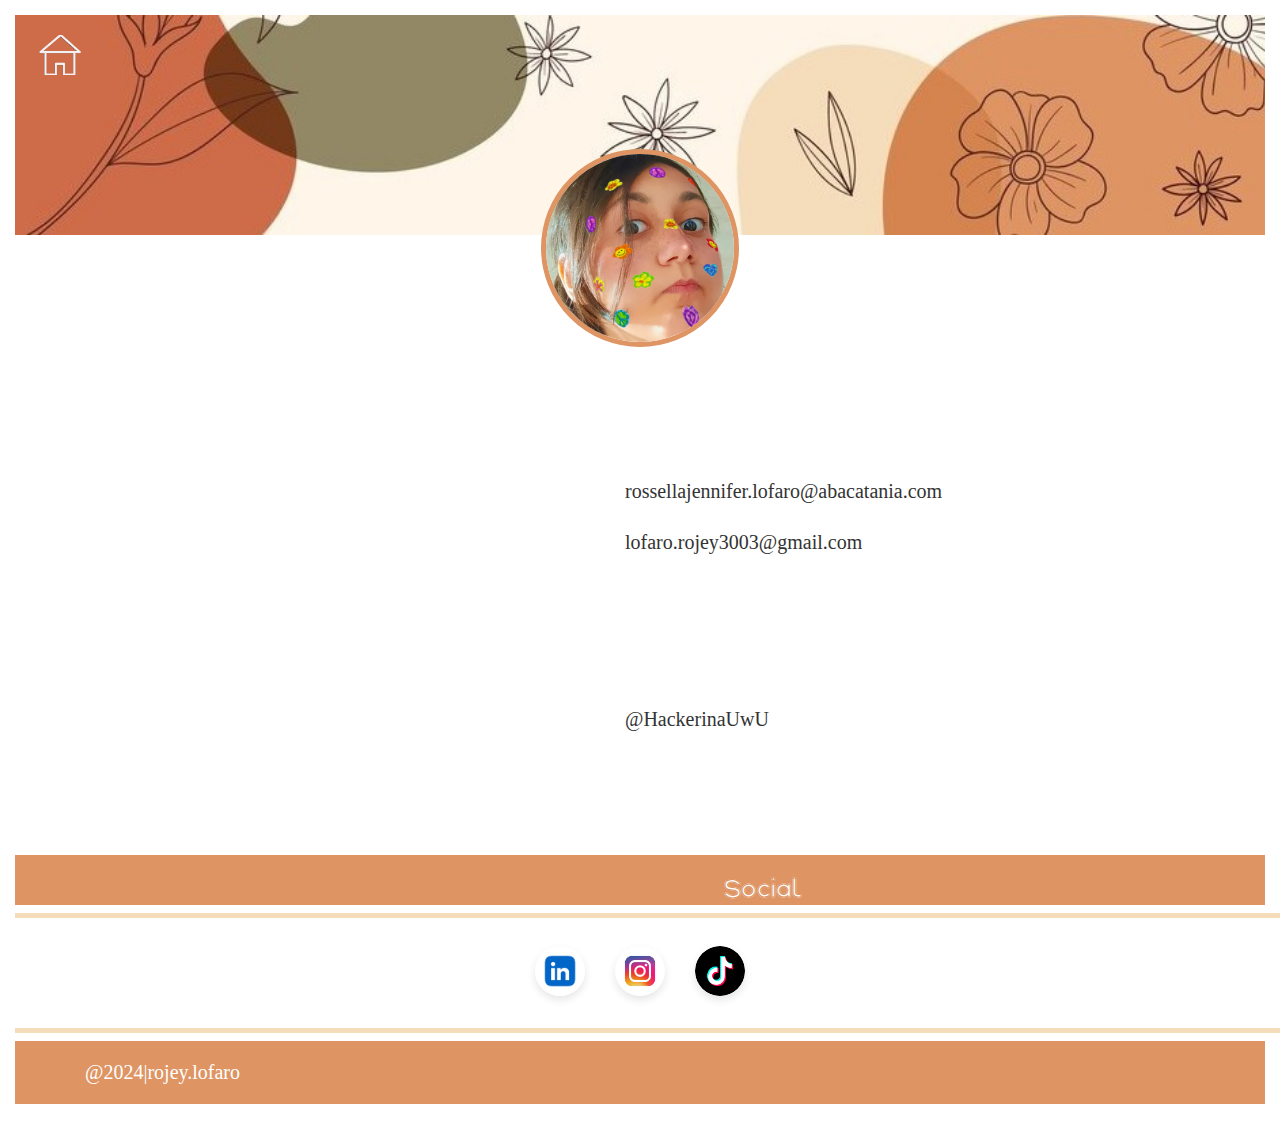
==== Contatti.html @ 5479435c "Initial commit" ====
<!DOCTYPE html>
<html lang="it">

    <head>
        <meta charset="utf-8">
        <meta name="viewpoint" content="width=device-width, initial-scale=1.0">
        <title>Contatti - R. Jennifer Lo Faro</title>
        <link rel="stylesheet" type="text/css" href="style.css">
    </head>

    <body>
        <header class="header2">
            <a href="Home.html" class="home-icon" title="Torna alla Home"><img src="img_home/Homecon.png" alt="Home"></a>
    

            <div class="contenitore-profilo-2">
                <img class="img-profilo2" src="img_home/icon2.jpg">
            </div>
        </header>
            
        <div class="contacts-container">
            <div class="icons">
                <div class="icon">
                    <img src="img_home/Email icone.png" alt="Email">
                </div>
          
           <div class="icon">
              <img src="img_home/iconegitup.png" alt="GitHub">
            </div>
        </div>
                
        <div class="divider"></div>
            <div class="info">
                <p><a href="mailto:rossellajennifer.lofaro@abacatania.com">rossellajennifer.lofaro@abacatania.com</a></p>
                <br>
                <p><a href="mailto:lofaro.rojey3003@gmail.com">lofaro.rojey3003@gmail.com</a></p>

                <br><br><br><br><br><br><br><br>
                <p><a href="https://github.com/HackerinaUwU" target="_black"> @HackerinaUwU</a></p>
            </div>
        </div>

        <h3 class="titolo-categoria3">Social</h3>
        <hr class="hr2">

        <div class="social-container">
            <a href="" target="_blank" class="social-icon"><img src="img_home/Linked.jpeg" alt="LinkedIn"></a>

            <a href="" target="_blank" class="social-icon"><img src="img_home/InstagramIcone.png" alt="Instagram"></a>
        
            <a href="" target="_blank" class="social-icon"><img src="img_home/TiktokIcone.png" alt="TikTok"></a>  
        </div>
    
        <hr class="hr2">

        <footer>
         <div class="contenitore-testo-footer2">
            <p class="testo-footer2">@2024|rojey.lofaro</p>
            </div>   
        </footer>
    </body>

</html>
---- style.css ----
@font-face {
    font-family: Roundo;
    src: url(Font/Roundo-Regular.ttf);
}

a {
    color:#DE9463;
}

body {
    margin-top: 15px;
    margin-bottom: 20px;
    margin-left: 15px;
    margin-right: 15px;
}

header {
    background-image: url(img_home/Banner2.jpg);
    background-size: cover;
    align-items: flex-end;
    height: 320px;
}

.header2 {
    background-image: url(img_home/Banner2.jpg);
    background-size: cover;
    align-items: flex-end;
    height: 220px;
}


#titolo-header {
    font-family: Roundo;
    margin: 0px;
    margin-left: 70px;
    padding: 0px;
    padding-top: 155px;
    font-size: 50px;
    color: white;
    border-color: #DE9463;
    -webkit-text-stroke: 0.3px #DE9463;
}

.contenitore-profilo {
    display: flex;
    flex-direction: row;
}

.contenitore-profilo-2 {
    display: flex;
    flex-direction: column;
}

.img-profilo {
    height: 350px;
    border-radius: 200px;
    margin-top: -150px;
    margin-bottom: 10px;
    margin-left: 70px;
    border: 10px solid #DE9463;
}

h1 {
    font-size: 100px;
    margin: 0;
    margin-left: 70px;
    margin-top: -120px;
    font-style: italic;
    -webkit-text-stroke-width: 3px;
    -webkit-text-stroke-color: #DE9463;
    -webkit-text-fill-color: white;
}


h2 {
    font-size: 50px;
    margin-top: 0px;
    margin-bottom: 0px;
    margin-left: 275px;
    -webkit-text-stroke-width: 1.5px;
    -webkit-text-stroke-color: #DE9463;
    -webkit-text-fill-color: white;
}

h3 {
    font-family: Roundo;
    margin: 20px;
    margin-top: 0px;
    margin-bottom: 96px;
    font-size: 40px;
    color: white;
    border-color: #DE9463;
    -webkit-text-stroke: 0.2px #DE9463;
}


#separatore {
    height: 5px;
    background-color: #F5DDBB;
    width: 1750px;
    border: 0px;
    margin-top: 40px;
}

hr {
    height: 5px;
    background-color: #F5DDBB;
    width: 2202px;
    border: 0px;
}

.hr2 {
    height: 5px;
    background-color: #F5DDBB;
    width: 1400px;
    border: 0px;
}

.titolo-categoria {
    background-color: #DE9463;
    font-size: 35px;
    color: white;
    padding-left: 70px;
    padding-top: 5px;
    padding-bottom: 5px;
    margin: 0;
}

.titolo-categoria2 {
    background-color: #DE9463;
    font-size: 25px;
    color: white;
    padding-left: 20px;
    padding-top: 0.5px;
    padding-bottom: 0.5px;
    margin: 0;
}

p {
    margin-left: 70px;
    margin-right: 70px;
    font-size: 30px;
}

.contenitore-elenco {
    margin-left: 70px;
    margin-right: 70px;
}

.lista-epuntato {
    font-size: 30px;
    line-height: 2;
    display: grid;
    grid-template-columns: 1fr 1fr;
}

.contenitore-categorie {
    display: flex;
    justify-content: center;
}

.contenitore-img {
    display: flex;
    flex-direction: column;
    justify-content: center;
    align-items: center;
}

.img-categoria {
    width: 400px;
    margin: 170px;
    margin-top: 96px;
    margin-bottom: 60px;
    border: 6px solid #F5DDBB;
    border-radius: 10px;
}


.contenitore-testo-footer {
    display: grid;
    grid-template-columns: 1fr 1fr;
    column-gap: 1490px;
    background-color: #DE9463;
}

.testo-footer {
    color: white;
}

.contenitore-testo-footer2 {
    display: grid;
    grid-template-columns: 1fr 1fr;
    column-gap: 890px;
    background-color: #DE9463;
    
}

.testo-footer2 {
    color: white;
    font-size: 20px;
}

/* ------------------------------------------------------------------ css specifico x p. 1 "Come Fiori" ------------------------------------------------------- */

/* Contenitore del pulsante */
.button-container {
    text-align: center;
}

/* Stile del pulsante */
.download-button {
    display: inline-flex;
    align-items: center;
    justify-content: center;
    gap: 10px;
    text-decoration: none;
    font-size: 16px;
    font-weight: bold;
    color: white;
    background-color: #DE9463; /* Colore arancione del pulsante */
    padding: 15px 30px;
    border-radius: 30px;
    box-shadow: 0 4px 6px rgba(0, 0, 0, 0.2); /* Effetto ombra */
    transition: transform 0.3s, box-shadow 0.3s;
}

/* Hover effetto */
.download-button:hover {
    transform: translateY(-3px);
    box-shadow: 0 8px 12px rgba(0, 0, 0, 0.3);
}

/* Icona del pulsante */
.download-button .icon {
    font-size: 20px;
}

.centraledesc {
    text-align: center;
}

/* ------------------------------------------------------------------ css specifico x p. 2 DD ------------------------------------------------------- */

.works {
    padding: 20px;
    text-align: center;
    background-color: #fff;
}

.gallery {
    display: grid;
    grid-template-columns: repeat(3, 1fr); /* 3 colonne */
    grid-template-rows: repeat(2, auto); /* 2 righe */
    gap: 45px; /* Spaziatura tra gli elementi */
    padding: 0 00px;
    justify-content: center;
    align-items: center;
}

.work-item img {
    width: 50%;
    height: auto;
    margin: 20px;
    border-radius: 15px;
    box-shadow: 0 4px 8px rgba(0, 0, 0, 0.1);
    transition: transform 0.3s;
}

.work-item img:hover { /* animazione passaggio cursore */
    transform: scale(1.05);
}


.container {
    display: flex;
    max-width: 1200px;
    width: 90%;
    background-color: #fff;
   /* border: 1px solid #ddd;
    border-radius: 8px;
    overflow: hidden;
    box-shadow: 0 4px 6px rgba(0, 0, 0, 0.1);*/
}

/* Sezione immagine */
.image img {
    width: 100%;
    height: auto;
    max-width: 700px;
    object-fit: cover;
    margin-top: 10px;
}

.text {
    padding: 60px;
    display: flex; 
    flex-direction: column;
    justify-content: center;
}

.text p {
    font-size: 15px;
    color: #555;
    line-height: 1.6;
}

/* Stile responsive */
@media (max-width: 768px) {
    .container {
        flex-direction: column;
        text-align: center;
    }

    .image img {
        max-width: 100%;
    }
}



/* ------------------------------------------------------------------ Contatti Pagina------------------------------------------------------- */

.home-icon {
    display: inline-block;
    width: 50px; 
    height: 40px;
    margin-top: 20px;
    margin-left: 20px;
}

.home-icon img {
    width: 100%;
    height: 100%;
    object-fit: cover; 
    transition: transform 0.3s; 
}

.home-icon img:hover {
    transform: scale(1.1); 
}

.img-profilo2 {
    width: 15%;
    height: auto;
    border-radius: 200px;
    margin: auto;
    margin-top: 70px;
    border: 5px solid #DE9463;
}

.contacts-container {
    display: flex;
    align-items: center;
    gap: 20px; /*Spazio tra le icone, divisore e contatti*/
    margin-top: 30px;
    margin-bottom: -100px;
    margin-left: 400px;
    margin-right: 300px;
    padding: 170px;
}

/* Colonna delle icone */
.icons {
    display: flex;
    flex-direction: column;
    gap: 180px;
}

.icon img {
    width: 45%;

}

/* Linea verticale divisoria */
.divider {
    width: 55px;
    background-color: #DE9463;
    height: 350px;
}

.titolo-categoria3 {
    background-color: #DE9463;
    font-size: 25px;
    color: white;
    padding-left: 710px;
    padding-top: 20px;
    padding-bottom: 0.5px;
    margin: auto;
}

/* Colonna delle informazioni */
.info p {
    margin: 0 0 10px;
    font-size: 20px;
    color: #333;
}

.info a {
    text-decoration: none;
    color: #333;
    transition: color 0.3s;
} 

.social-container {
    display: flex;
    gap: 30px; 
    align-items: center;
    justify-content: center;
    padding: 20px;
}

/* Icone social */
.social-icon img {
    width: 50px; 
    height: 50px;
    border-radius: 50%; 
    box-shadow: 0 4px 8px rgba(0, 0, 0, 0.1); 
    transition: transform 0.3s;
}

.social-icon img:hover {
    transform: scale(1.1); 
}

.info a:hover {
    color: #DE9463;
}
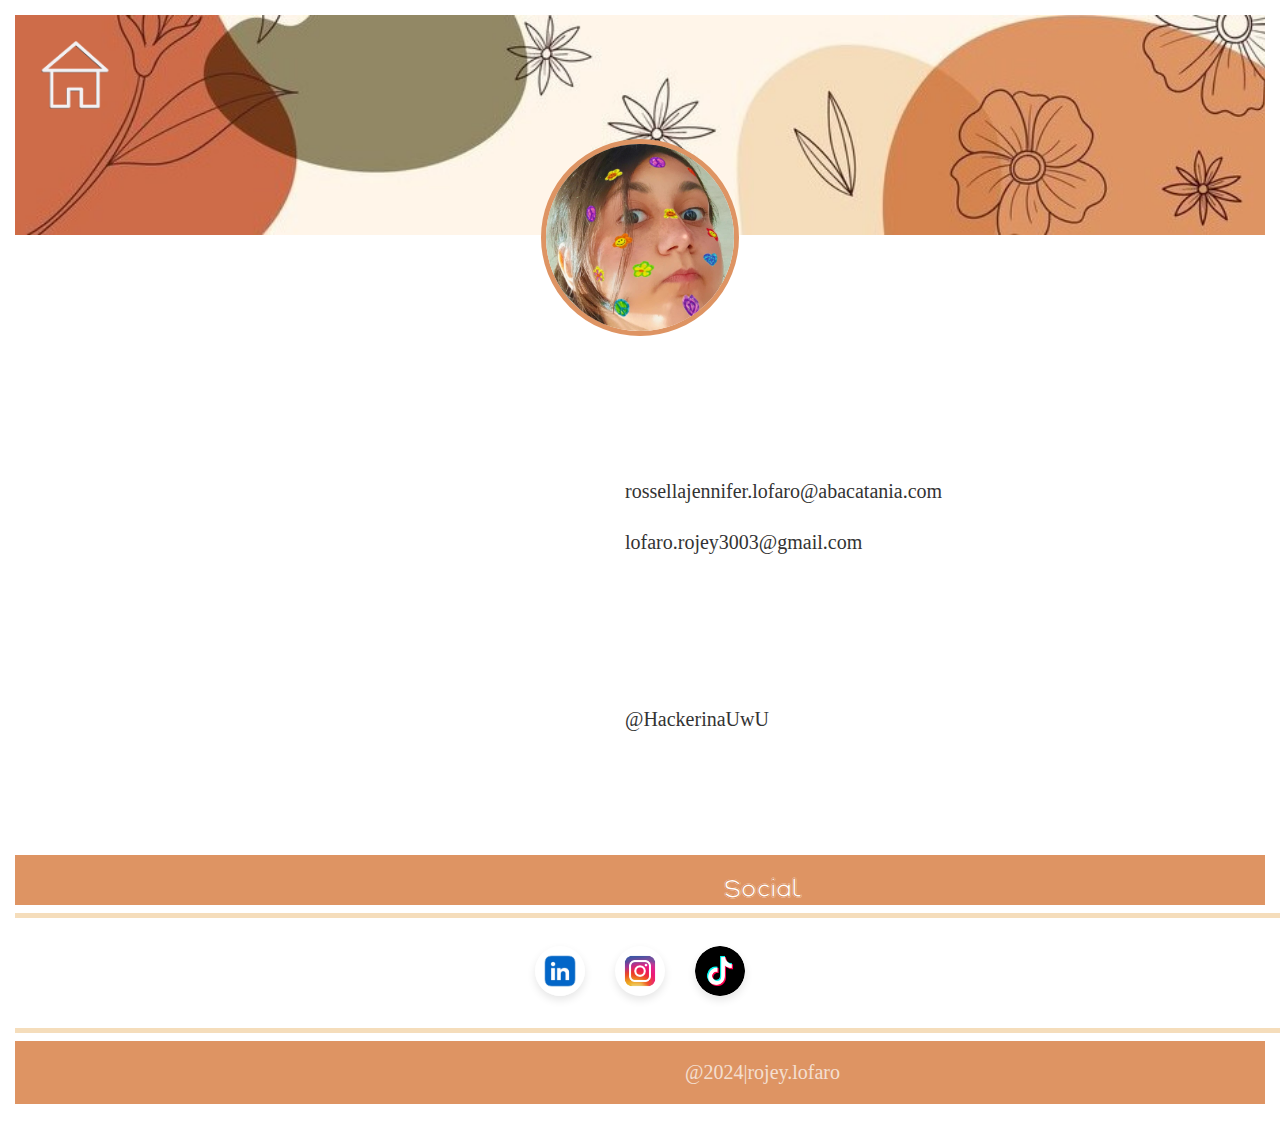
==== commit cfbbaa5a: "Aggiornamento html e css" ====
--- a/Contatti.html
+++ b/Contatti.html
@@ -9,8 +9,8 @@
     </head>
 
     <body>
-        <header class="header2">
-            <a href="Home.html" class="home-icon" title="Torna alla Home"><img src="img_home/Homecon.png" alt="Home"></a>
+        <header>
+            <a href="index.html" class="home-icon" title="Torna alla Home"><img src="img_home/Homecon.png" alt="Home"></a>
     
 
             <div class="contenitore-profilo-2">
@@ -41,7 +41,7 @@
         </div>
 
         <h3 class="titolo-categoria3">Social</h3>
-        <hr class="hr2">
+        <hr>
 
         <div class="social-container">
             <a href="" target="_blank" class="social-icon"><img src="img_home/Linked.jpeg" alt="LinkedIn"></a>
@@ -51,11 +51,11 @@
             <a href="" target="_blank" class="social-icon"><img src="img_home/TiktokIcone.png" alt="TikTok"></a>  
         </div>
     
-        <hr class="hr2">
+        <hr>
 
         <footer>
-         <div class="contenitore-testo-footer2">
-            <p class="testo-footer2">@2024|rojey.lofaro</p>
+         <div class="contenitore-testo-footer">
+            <p class="testo-footer, rojey">@2024|rojey.lofaro</p>
             </div>   
         </footer>
     </body>
--- a/style.css
+++ b/style.css
@@ -18,24 +18,15 @@
     background-image: url(img_home/Banner2.jpg);
     background-size: cover;
     align-items: flex-end;
-    height: 320px;
-}
-
-.header2 {
-    background-image: url(img_home/Banner2.jpg);
-    background-size: cover;
-    align-items: flex-end;
-    height: 220px;
+    height: 220px; 
 }
 
 
 #titolo-header {
     font-family: Roundo;
-    margin: 0px;
     margin-left: 70px;
-    padding: 0px;
-    padding-top: 155px;
-    font-size: 50px;
+    padding-top: 120px;
+    font-size: 25px;
     color: white;
     border-color: #DE9463;
     -webkit-text-stroke: 0.3px #DE9463;
@@ -44,6 +35,7 @@
 .contenitore-profilo {
     display: flex;
     flex-direction: row;
+    margin-top: 60px;
 }
 
 .contenitore-profilo-2 {
@@ -52,21 +44,21 @@
 }
 
 .img-profilo {
-    height: 350px;
+    height: 250px;
     border-radius: 200px;
     margin-top: -150px;
     margin-bottom: 10px;
-    margin-left: 70px;
-    border: 10px solid #DE9463;
+    margin-left: 35px;
+    border: 5px solid #DE9463;
 }
 
 h1 {
-    font-size: 100px;
+    font-size: 50px;
     margin: 0;
     margin-left: 70px;
-    margin-top: -120px;
+    margin-top: -70px;
     font-style: italic;
-    -webkit-text-stroke-width: 3px;
+    -webkit-text-stroke-width: 1px;
     -webkit-text-stroke-color: #DE9463;
     -webkit-text-fill-color: white;
 }
@@ -93,40 +85,32 @@
     -webkit-text-stroke: 0.2px #DE9463;
 }
 
+#sp2 {
+    font-family: Roundo;
+    margin-left: 70px;
+    padding-top: 160px;
+    font-size: 40px;
+    color: white;
+    border-color: #DE9463;
+    -webkit-text-stroke: 0.3px #DE9463;
+}
+
 
 #separatore {
     height: 5px;
     background-color: #F5DDBB;
-    width: 1750px;
+    width: 1130px;
     border: 0px;
-    margin-top: 40px;
 }
 
 hr {
     height: 5px;
     background-color: #F5DDBB;
-    width: 2202px;
+    width: 1450px;
     border: 0px;
 }
 
-.hr2 {
-    height: 5px;
-    background-color: #F5DDBB;
-    width: 1400px;
-    border: 0px;
-}
-
 .titolo-categoria {
-    background-color: #DE9463;
-    font-size: 35px;
-    color: white;
-    padding-left: 70px;
-    padding-top: 5px;
-    padding-bottom: 5px;
-    margin: 0;
-}
-
-.titolo-categoria2 {
     background-color: #DE9463;
     font-size: 25px;
     color: white;
@@ -139,7 +123,7 @@
 p {
     margin-left: 70px;
     margin-right: 70px;
-    font-size: 30px;
+    font-size: 20px;
 }
 
 .contenitore-elenco {
@@ -148,7 +132,7 @@
 }
 
 .lista-epuntato {
-    font-size: 30px;
+    font-size: 20px;
     line-height: 2;
     display: grid;
     grid-template-columns: 1fr 1fr;
@@ -167,8 +151,8 @@
 }
 
 .img-categoria {
-    width: 400px;
-    margin: 170px;
+    width: 270px;
+    margin: 90px;
     margin-top: 96px;
     margin-bottom: 60px;
     border: 6px solid #F5DDBB;
@@ -179,32 +163,40 @@
 .contenitore-testo-footer {
     display: grid;
     grid-template-columns: 1fr 1fr;
-    column-gap: 1490px;
-    background-color: #DE9463;
-}
-
-.testo-footer {
-    color: white;
-}
-
-.contenitore-testo-footer2 {
-    display: grid;
-    grid-template-columns: 1fr 1fr;
     column-gap: 890px;
     background-color: #DE9463;
-    
-}
-
-.testo-footer2 {
+}
+
+.testo-footer {
     color: white;
     font-size: 20px;
 }
 
+.rojey {
+    margin-left: 670px;
+    color: white;
+    opacity: 70%;
+}
+
+
 /* ------------------------------------------------------------------ css specifico x p. 1 "Come Fiori" ------------------------------------------------------- */
+
+.text2 {
+    display: grid; 
+    grid-template-columns: 500px 1200px;
+}
+.text2 p {
+    margin-left: 300px;
+}
+
+.sp { /* spazio */
+    margin-top: 100px;
+}
 
 /* Contenitore del pulsante */
 .button-container {
     text-align: center;
+    margin-left: 190px;
 }
 
 /* Stile del pulsante */
@@ -236,7 +228,12 @@
 }
 
 .centraledesc {
+    padding-right: 40px;
     text-align: center;
+}
+
+#h2 {
+    margin-left: 540px;
 }
 
 /* ------------------------------------------------------------------ css specifico x p. 2 DD ------------------------------------------------------- */
@@ -276,10 +273,6 @@
     max-width: 1200px;
     width: 90%;
     background-color: #fff;
-   /* border: 1px solid #ddd;
-    border-radius: 8px;
-    overflow: hidden;
-    box-shadow: 0 4px 6px rgba(0, 0, 0, 0.1);*/
 }
 
 /* Sezione immagine */
@@ -292,15 +285,13 @@
 }
 
 .text {
-    padding: 60px;
     display: flex; 
     flex-direction: column;
     justify-content: center;
 }
 
 .text p {
-    font-size: 15px;
-    color: #555;
+    font-size: 17px;
     line-height: 1.6;
 }
 
@@ -322,15 +313,13 @@
 
 .home-icon {
     display: inline-block;
-    width: 50px; 
-    height: 40px;
+    width: 80px;
     margin-top: 20px;
     margin-left: 20px;
 }
 
 .home-icon img {
     width: 100%;
-    height: 100%;
     object-fit: cover; 
     transition: transform 0.3s; 
 }
@@ -344,7 +333,7 @@
     height: auto;
     border-radius: 200px;
     margin: auto;
-    margin-top: 70px;
+    margin-top: 20px;
     border: 5px solid #DE9463;
 }
 
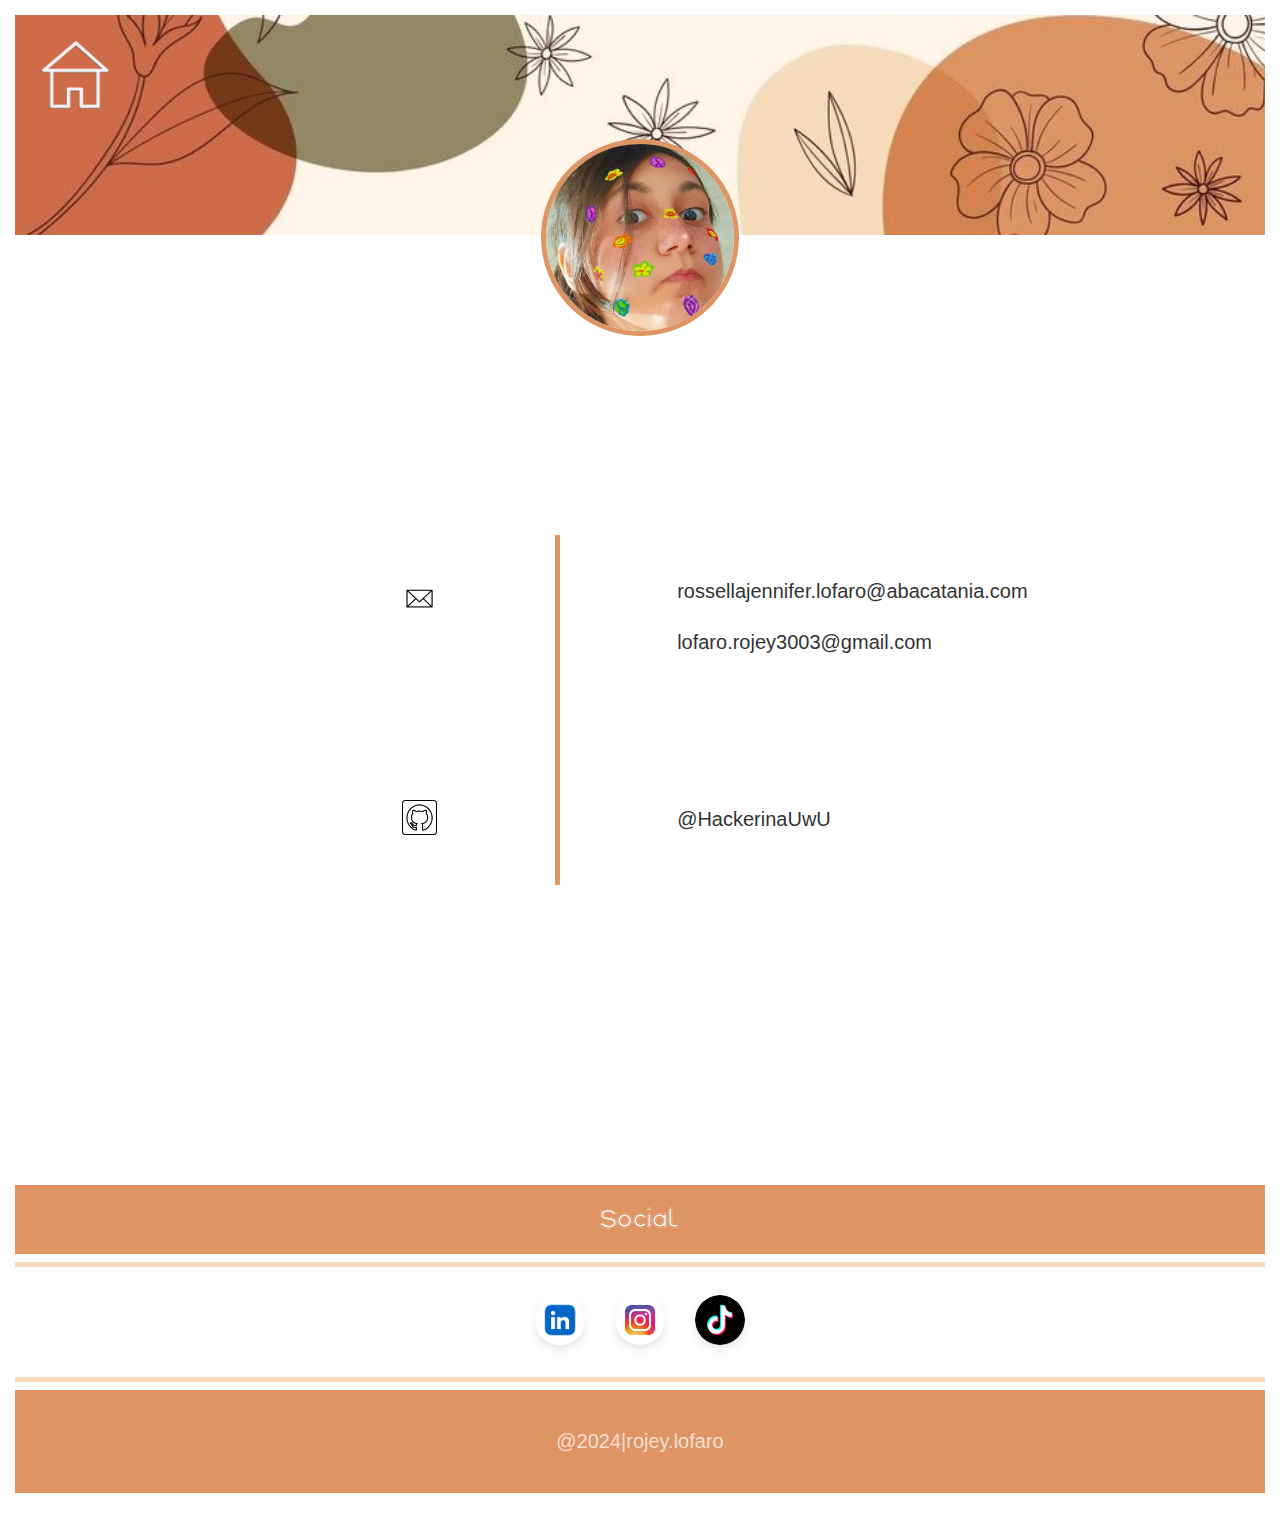
==== commit 0eeb2ae9: "Aggiornamento 17/02/2025" ====
--- a/Contatti.html
+++ b/Contatti.html
@@ -13,7 +13,7 @@
             <a href="index.html" class="home-icon" title="Torna alla Home"><img src="img_home/Homecon.png" alt="Home"></a>
     
 
-            <div class="contenitore-profilo-2">
+            <div>
                 <img class="img-profilo2" src="img_home/icon2.jpg">
             </div>
         </header>
@@ -44,18 +44,18 @@
         <hr>
 
         <div class="social-container">
-            <a href="" target="_blank" class="social-icon"><img src="img_home/Linked.jpeg" alt="LinkedIn"></a>
+            <a href="https://www.linkedin.com/in/jenna-ink-157743301/" target="_blank" class="social-icon"><img src="img_home/Linked.jpeg" alt="LinkedIn"></a>
 
-            <a href="" target="_blank" class="social-icon"><img src="img_home/InstagramIcone.png" alt="Instagram"></a>
+            <a href="https://www.instagram.com/j3nnauwu.jpg?igsh=MW1wc255OXJtdHh3YQ==" target="_blank" class="social-icon"><img src="img_home/InstagramIcone.png" alt="Instagram"></a>
         
-            <a href="" target="_blank" class="social-icon"><img src="img_home/TiktokIcone.png" alt="TikTok"></a>  
+            <a href="https://www.tiktok.com/@j3nnauwu?_t=ZN-8tc0SsAXCbO&_r=1" target="_blank" class="social-icon"><img src="img_home/TiktokIcone.png" alt="TikTok"></a>  
         </div>
     
         <hr>
 
         <footer>
-         <div class="contenitore-testo-footer">
-            <p class="testo-footer, rojey">@2024|rojey.lofaro</p>
+         <div id="footercontatti">
+            <p class="rojey">@2024|rojey.lofaro</p>
             </div>   
         </footer>
     </body>
--- a/style.css
+++ b/style.css
@@ -18,7 +18,7 @@
     background-image: url(img_home/Banner2.jpg);
     background-size: cover;
     align-items: flex-end;
-    height: 220px; 
+    height: 220px;
 }
 
 
@@ -32,19 +32,22 @@
     -webkit-text-stroke: 0.3px #DE9463;
 }
 
-.contenitore-profilo {
-    display: flex;
+.contenitore-bio {
+    display: block;
     flex-direction: row;
     margin-top: 60px;
-}
-
-.contenitore-profilo-2 {
-    display: flex;
-    flex-direction: column;
+    margin-right: 40%;
+}
+
+.contenitore-profilo {
+    display: flex;
+    justify-content: right;
+    margin-right: 70px;
 }
 
 .img-profilo {
-    height: 250px;
+    display: flex;
+    width: 250px;
     border-radius: 200px;
     margin-top: -150px;
     margin-bottom: 10px;
@@ -95,18 +98,10 @@
     -webkit-text-stroke: 0.3px #DE9463;
 }
 
-
-#separatore {
-    height: 5px;
-    background-color: #F5DDBB;
-    width: 1130px;
-    border: 0px;
-}
-
 hr {
     height: 5px;
     background-color: #F5DDBB;
-    width: 1450px;
+    width: auto;
     border: 0px;
 }
 
@@ -121,9 +116,15 @@
 }
 
 p {
-    margin-left: 70px;
+    font-family: Verdana, Geneva, Tahoma, sans-serif;
+    font-size: 15px;
+}
+
+.p-bio {
+    
+    margin-left: 20px;
     margin-right: 70px;
-    font-size: 20px;
+    margin-bottom: 50px;
 }
 
 .contenitore-elenco {
@@ -132,7 +133,8 @@
 }
 
 .lista-epuntato {
-    font-size: 20px;
+    font-family: Verdana, Geneva, Tahoma, sans-serif;
+    font-size: 15px;
     line-height: 2;
     display: grid;
     grid-template-columns: 1fr 1fr;
@@ -140,7 +142,10 @@
 
 .contenitore-categorie {
     display: flex;
-    justify-content: center;
+    justify-content: space-around;
+    gap: 20px;
+    flex-wrap: wrap;
+    margin: 20px;
 }
 
 .contenitore-img {
@@ -161,21 +166,38 @@
 
 
 .contenitore-testo-footer {
-    display: grid;
-    grid-template-columns: 1fr 1fr;
-    column-gap: 890px;
+    display: flex;
+    justify-content: space-between; /* Distribuisce gli elementi */
+    align-items: center; /* Centra verticalmente */
     background-color: #DE9463;
-}
-
-.testo-footer {
-    color: white;
+    padding: 20px 20px; /* Spazio interno */
+}
+
+footer a {
+    color:#fff;
     font-size: 20px;
+    
+    
+}
+
+footer p{
+    color: white;
+    font-size: 20px;
+
+
+}
+
+#footercontatti {
+    align-items: center; /* Centra verticalmente */
+    background-color: #DE9463;
+    padding: 20px 20px; 
 }
 
 .rojey {
-    margin-left: 670px;
     color: white;
     opacity: 70%;
+    text-align: center;
+    
 }
 
 
@@ -238,6 +260,8 @@
 
 /* ------------------------------------------------------------------ css specifico x p. 2 DD ------------------------------------------------------- */
 
+
+
 .works {
     padding: 20px;
     text-align: center;
@@ -249,7 +273,6 @@
     grid-template-columns: repeat(3, 1fr); /* 3 colonne */
     grid-template-rows: repeat(2, auto); /* 2 righe */
     gap: 45px; /* Spaziatura tra gli elementi */
-    padding: 0 00px;
     justify-content: center;
     align-items: center;
 }
@@ -295,18 +318,6 @@
     line-height: 1.6;
 }
 
-/* Stile responsive */
-@media (max-width: 768px) {
-    .container {
-        flex-direction: column;
-        text-align: center;
-    }
-
-    .image img {
-        max-width: 100%;
-    }
-}
-
 
 
 /* ------------------------------------------------------------------ Contatti Pagina------------------------------------------------------- */
@@ -331,6 +342,7 @@
 .img-profilo2 {
     width: 15%;
     height: auto;
+    display: flex; 
     border-radius: 200px;
     margin: auto;
     margin-top: 20px;
@@ -339,13 +351,11 @@
 
 .contacts-container {
     display: flex;
+    gap: 30px;
+    padding: 300px;
+    padding-right: 150px;
+    justify-content: space-evenly;
     align-items: center;
-    gap: 20px; /*Spazio tra le icone, divisore e contatti*/
-    margin-top: 30px;
-    margin-bottom: -100px;
-    margin-left: 400px;
-    margin-right: 300px;
-    padding: 170px;
 }
 
 /* Colonna delle icone */
@@ -356,24 +366,27 @@
 }
 
 .icon img {
-    width: 45%;
+    width: 35px;
 
 }
 
 /* Linea verticale divisoria */
 .divider {
-    width: 55px;
+    width: 5px;
+    height: 350px;
     background-color: #DE9463;
-    height: 350px;
+    
 }
 
 .titolo-categoria3 {
     background-color: #DE9463;
     font-size: 25px;
     color: white;
-    padding-left: 710px;
-    padding-top: 20px;
-    padding-bottom: 0.5px;
+    display: flex;
+    gap: 30px; 
+    align-items: center;
+    justify-content: center;
+    padding: 20px;
     margin: auto;
 }
 
@@ -414,3 +427,124 @@
 .info a:hover {
     color: #DE9463;
 }
+
+
+/*--------------------------------------------------------------------------------Responsive-----------------------------------------------------------------------------*/
+
+@media (max-width: 320px) {
+    body {
+        margin: 0;
+        padding: 0;
+    }
+    
+    
+    header {
+        height: 120px;
+    }
+    
+    #titolo-header {
+        font-size: 18px;
+    }
+    
+    
+    h1 {
+        font-size: 30px;
+        margin-left: 0;
+        margin-top: 10px;
+    }
+      
+    h3 {
+        font-size: 22px;
+        margin: 10px;
+        margin-bottom: 40px;
+    }
+      
+    p {
+        font-size: 4px;
+    }
+
+
+    .contenitore-bio {
+        margin-right: 20%;
+    }
+    
+    .titolo-categoria {
+        font-size: 18px;
+        padding: 5px 10px;
+        margin: 0;
+    }
+    
+    .contenitore-testo-footer {
+        display: flex;
+        flex-direction: column;
+        align-items: center;
+        text-align: center;
+        row-gap: 5px; /* Spazio tra gli elementi */
+        padding: 10px 0; /* Spazio interno */
+    }
+
+    .testo-footer {
+        font-size: 16px; /* Rende il testo leggibile su schermi piccoli */
+    }
+
+
+    hr {
+        width: 90%;
+    }
+
+    .contenitore-profilo {
+        flex-direction: column; /* Imposta la disposizione verticale */
+        align-items: right; /* Centra gli elementi */
+        text-align: center;
+    } 
+
+    .img-profilo {
+        width: 50px;
+        border-radius: 50%;
+    }
+
+    .contenitore-categorie {
+        flex-direction: column;
+        gap: 20px;
+    }
+    
+    .contenitore-img {
+        display: flex;
+        flex-direction: column;
+        justify-content: center;
+        align-items: center;
+    }
+    
+    .img-categoria {
+        width: 50%;
+    }
+
+    .lista-epuntato {
+        font-size: 15px;
+        line-height: 2;
+
+    }
+
+    .contacts-container {
+        display: flex;
+        gap: 30px;
+        padding: 300px;
+        padding-right: 150px;
+        justify-content: space-evenly;
+        align-items: center;
+    }
+
+    .gallery {
+        display: flex; /* Cambia il layout in Flex */
+        flex-direction: column; /* Colonne in verticale */
+        align-items: center; /* Allineamento centrale */
+        gap: 20px; /* Diminuisce la spaziatura tra gli elementi */
+        padding: 0 15px; /* Distanza tra il contenuto e i bordi */
+    }
+
+    .work-item img {
+        width: 90%; /* L'immagine prende il 90% della larghezza */
+        max-width: 300px; /* Limita la larghezza a 300px */
+    }
+}
+ 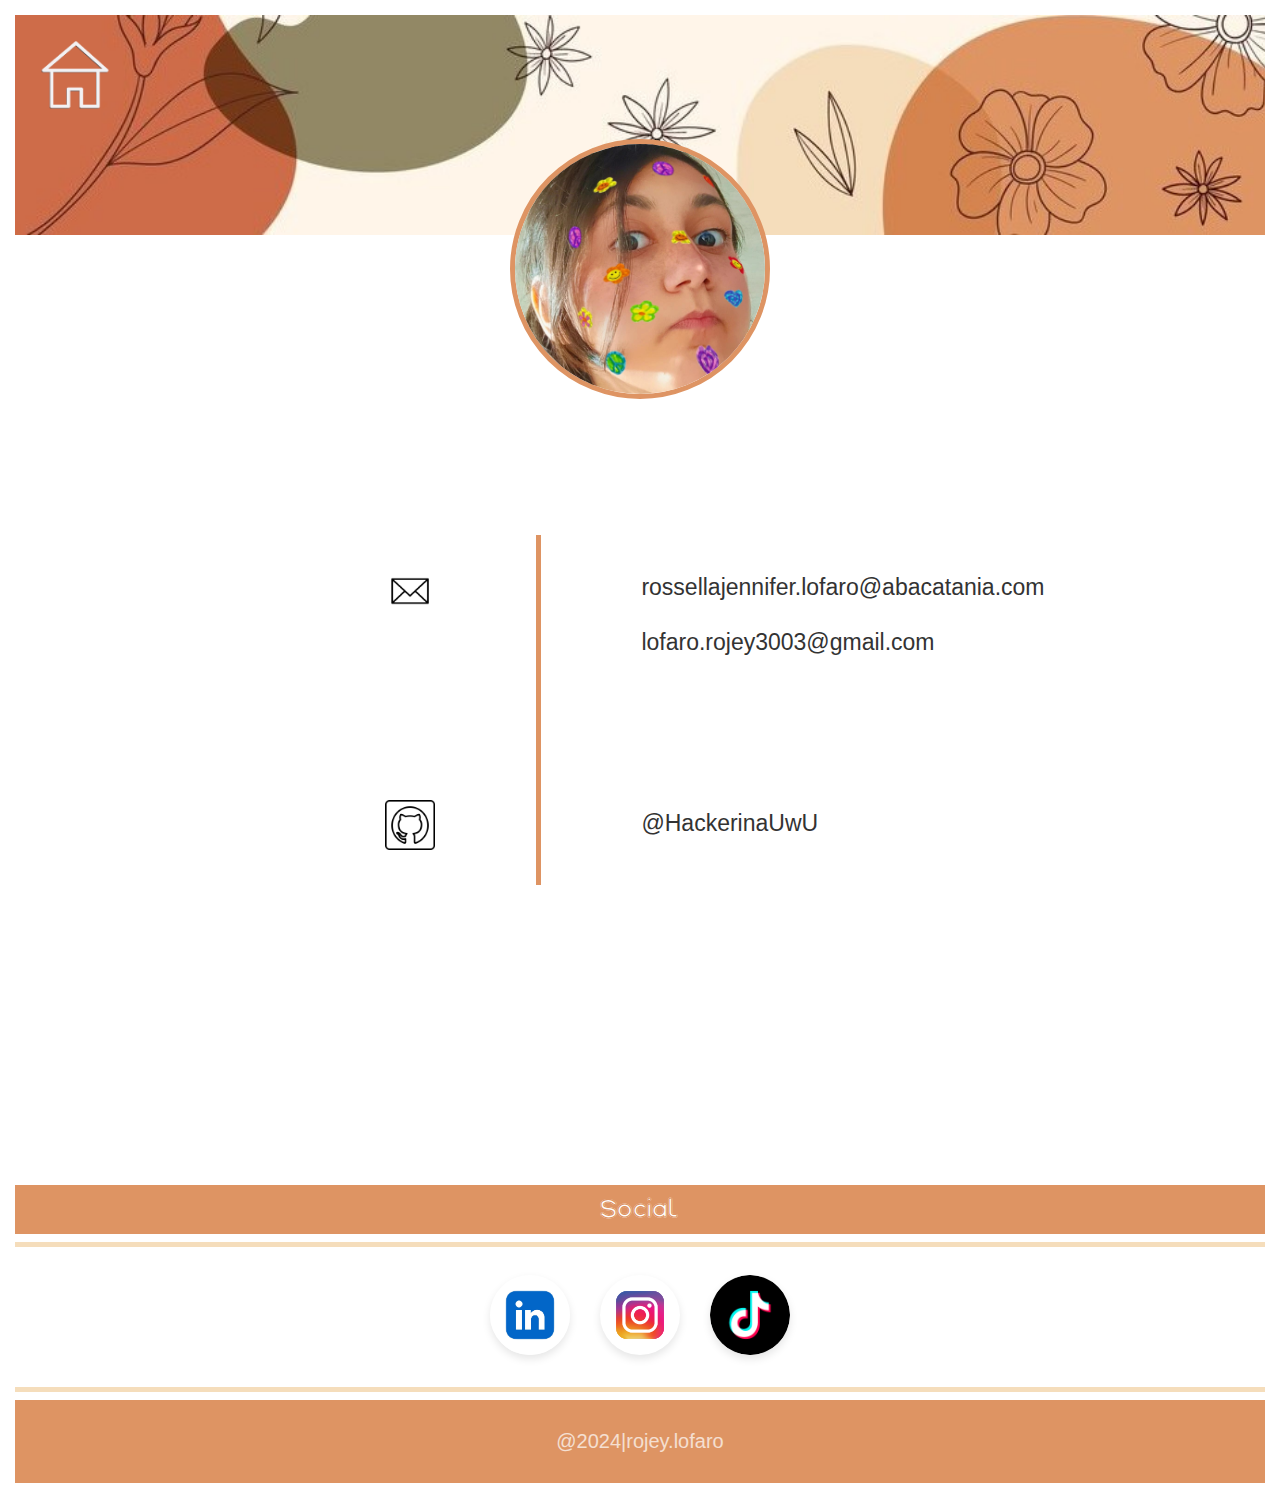
==== commit 52b43d1e: "Aggiornamento" ====
--- a/Contatti.html
+++ b/Contatti.html
@@ -10,7 +10,7 @@
 
     <body>
         <header>
-            <a href="index.html" class="home-icon" title="Torna alla Home"><img src="img_home/Homecon.png" alt="Home"></a>
+            <a href="index.html" class="home-icon" title="Torna_alla_Home"><img src="img_home/Homecon.png" alt="Home"></a>
     
 
             <div>
--- a/style.css
+++ b/style.css
@@ -42,7 +42,7 @@
 .contenitore-profilo {
     display: flex;
     justify-content: right;
-    margin-right: 70px;
+    margin-right: 150px;
 }
 
 .img-profilo {
@@ -51,7 +51,6 @@
     border-radius: 200px;
     margin-top: -150px;
     margin-bottom: 10px;
-    margin-left: 35px;
     border: 5px solid #DE9463;
 }
 
@@ -121,7 +120,6 @@
 }
 
 .p-bio {
-    
     margin-left: 20px;
     margin-right: 70px;
     margin-bottom: 50px;
@@ -164,7 +162,6 @@
     border-radius: 10px;
 }
 
-
 .contenitore-testo-footer {
     display: flex;
     justify-content: space-between; /* Distribuisce gli elementi */
@@ -176,28 +173,23 @@
 footer a {
     color:#fff;
     font-size: 20px;
-    
-    
 }
 
 footer p{
     color: white;
     font-size: 20px;
-
-
 }
 
 #footercontatti {
     align-items: center; /* Centra verticalmente */
     background-color: #DE9463;
-    padding: 20px 20px; 
+    padding: 10px 10px; 
 }
 
 .rojey {
     color: white;
     opacity: 70%;
     text-align: center;
-    
 }
 
 
@@ -205,10 +197,11 @@
 
 .text2 {
     display: grid; 
-    grid-template-columns: 500px 1200px;
-}
+    grid-template-columns: 300px 1200px;
+}
+
 .text2 p {
-    margin-left: 300px;
+    margin-left: 200px;
 }
 
 .sp { /* spazio */
@@ -219,6 +212,7 @@
 .button-container {
     text-align: center;
     margin-left: 190px;
+    margin-bottom: 30px;
 }
 
 /* Stile del pulsante */
@@ -290,34 +284,12 @@
     transform: scale(1.05);
 }
 
-
-.container {
-    display: flex;
-    max-width: 1200px;
-    width: 90%;
-    background-color: #fff;
-}
-
 /* Sezione immagine */
 .image img {
     width: 100%;
-    height: auto;
-    max-width: 700px;
     object-fit: cover;
     margin-top: 10px;
 }
-
-.text {
-    display: flex; 
-    flex-direction: column;
-    justify-content: center;
-}
-
-.text p {
-    font-size: 17px;
-    line-height: 1.6;
-}
-
 
 
 /* ------------------------------------------------------------------ Contatti Pagina------------------------------------------------------- */
@@ -340,7 +312,7 @@
 }
 
 .img-profilo2 {
-    width: 15%;
+    width: 20%;
     height: auto;
     display: flex; 
     border-radius: 200px;
@@ -366,8 +338,7 @@
 }
 
 .icon img {
-    width: 35px;
-
+    width: 50px;
 }
 
 /* Linea verticale divisoria */
@@ -386,14 +357,14 @@
     gap: 30px; 
     align-items: center;
     justify-content: center;
-    padding: 20px;
+    padding: 10px;
     margin: auto;
 }
 
 /* Colonna delle informazioni */
 .info p {
     margin: 0 0 10px;
-    font-size: 20px;
+    font-size: 23px;
     color: #333;
 }
 
@@ -413,8 +384,7 @@
 
 /* Icone social */
 .social-icon img {
-    width: 50px; 
-    height: 50px;
+    width: 80px; 
     border-radius: 50%; 
     box-shadow: 0 4px 8px rgba(0, 0, 0, 0.1); 
     transition: transform 0.3s;
@@ -431,49 +401,63 @@
 
 /*--------------------------------------------------------------------------------Responsive-----------------------------------------------------------------------------*/
 
-@media (max-width: 320px) {
+@media screen and (max-width: 1024px) {
     body {
-        margin: 0;
-        padding: 0;
-    }
-    
+        margin: 10px;
+    }
     
     header {
-        height: 120px;
+        height: 220px;
     }
     
     #titolo-header {
-        font-size: 18px;
-    }
-    
-    
-    h1 {
-        font-size: 30px;
-        margin-left: 0;
-        margin-top: 10px;
-    }
+        margin-left: 80px;
+        font-size: 25px;
+
+    }
+
+    h2 {
+        font-size: 80px;
+        -webkit-text-stroke-width: 2.5px;
+    }
+
       
     h3 {
-        font-size: 22px;
+        font-size: 60px;
         margin: 10px;
         margin-bottom: 40px;
     }
-      
+
     p {
-        font-size: 4px;
-    }
-
+        margin-top: 60px;
+        font-size: 14px;
+    }
+
+    .text2 h2 {
+        margin-top: 30px; 
+    }
+    
+    .text2 p {
+        margin-top: 10px;
+        margin-left: 20%;
+        line-height: 1.6;
+    }
 
     .contenitore-bio {
-        margin-right: 20%;
+        margin-right: 40%;
+        margin-top: 20px;
     }
     
     .titolo-categoria {
-        font-size: 18px;
+        font-size: 40px;
         padding: 5px 10px;
         margin: 0;
     }
     
+    .titolo-categoria3 {
+        font-size: 40px;
+    }
+
     .contenitore-testo-footer {
         display: flex;
         flex-direction: column;
@@ -483,15 +467,6 @@
         padding: 10px 0; /* Spazio interno */
     }
 
-    .testo-footer {
-        font-size: 16px; /* Rende il testo leggibile su schermi piccoli */
-    }
-
-
-    hr {
-        width: 90%;
-    }
-
     .contenitore-profilo {
         flex-direction: column; /* Imposta la disposizione verticale */
         align-items: right; /* Centra gli elementi */
@@ -499,8 +474,13 @@
     } 
 
     .img-profilo {
-        width: 50px;
-        border-radius: 50%;
+        width: 270px;
+        margin-top: -120px;
+        margin-left: 655px;
+    }
+
+    .img-profilo2 {
+        width: 30%;
     }
 
     .contenitore-categorie {
@@ -519,32 +499,97 @@
         width: 50%;
     }
 
+    .contenitore-elenco {
+        margin-top: 30px;
+        margin-left: 20px;
+        margin-right: 20px;
+        margin-bottom: 70px;
+    }
+    
     .lista-epuntato {
-        font-size: 15px;
-        line-height: 2;
-
+        font-size: 14px; /* Leggermente ridotto per adattarsi meglio */
+        grid-template-columns: 1fr; /* Passa da 2 colonne a 1 colonna */
+        text-align: left; /* Allinea il testo a sinistra */
+        line-height: 75px;
+    }
+
+    .image img {
+        height: 1480px;
+        width: 300px;
+        margin-top: 0;
     }
 
     .contacts-container {
         display: flex;
         gap: 30px;
-        padding: 300px;
+        padding: 230px;
         padding-right: 150px;
+        padding-top: 450px;
+        padding-bottom: 500px;
         justify-content: space-evenly;
         align-items: center;
     }
 
+    .text2 {
+        display: grid;
+        grid-template-columns: 300px 700px;
+    }
+
+    .sp {
+        margin: 50px;
+        margin-right: 90px;
+        margin-top: 250px;
+        display: flex;
+        flex-direction: column;
+    }
+
+    #h2 {
+        margin: 0;
+        margin-bottom: 30px;
+        text-align: center;
+    }
+
+    .text2 p {
+        margin: 0;
+        margin-bottom: 100px;
+        font-size: 22px;
+    }
+
+    .centraledesc {
+        padding-right: 0;
+    }
+
+    .button-container {
+        margin: 20px;
+        margin-top: 0px;
+        margin-bottom: 250px;
+    }
+
+    .download-button {
+        font-size: 30px;
+    }
+
+    #sp2 {
+        margin-left: 50px;
+    }
+
+    .contenitore-testo-footer {
+        display: flex;
+        flex-direction: row;
+    }
+
+    footer a {
+        font-size: 40px;
+        margin-left: 40px;
+    }
+    
+    footer p{
+        font-size: 30px;
+        margin: 10px;
+    }
+
     .gallery {
-        display: flex; /* Cambia il layout in Flex */
-        flex-direction: column; /* Colonne in verticale */
-        align-items: center; /* Allineamento centrale */
-        gap: 20px; /* Diminuisce la spaziatura tra gli elementi */
-        padding: 0 15px; /* Distanza tra il contenuto e i bordi */
-    }
-
-    .work-item img {
-        width: 90%; /* L'immagine prende il 90% della larghezza */
-        max-width: 300px; /* Limita la larghezza a 300px */
-    }
-}
- +        display: flex;
+        flex-direction: column;
+    }
+}